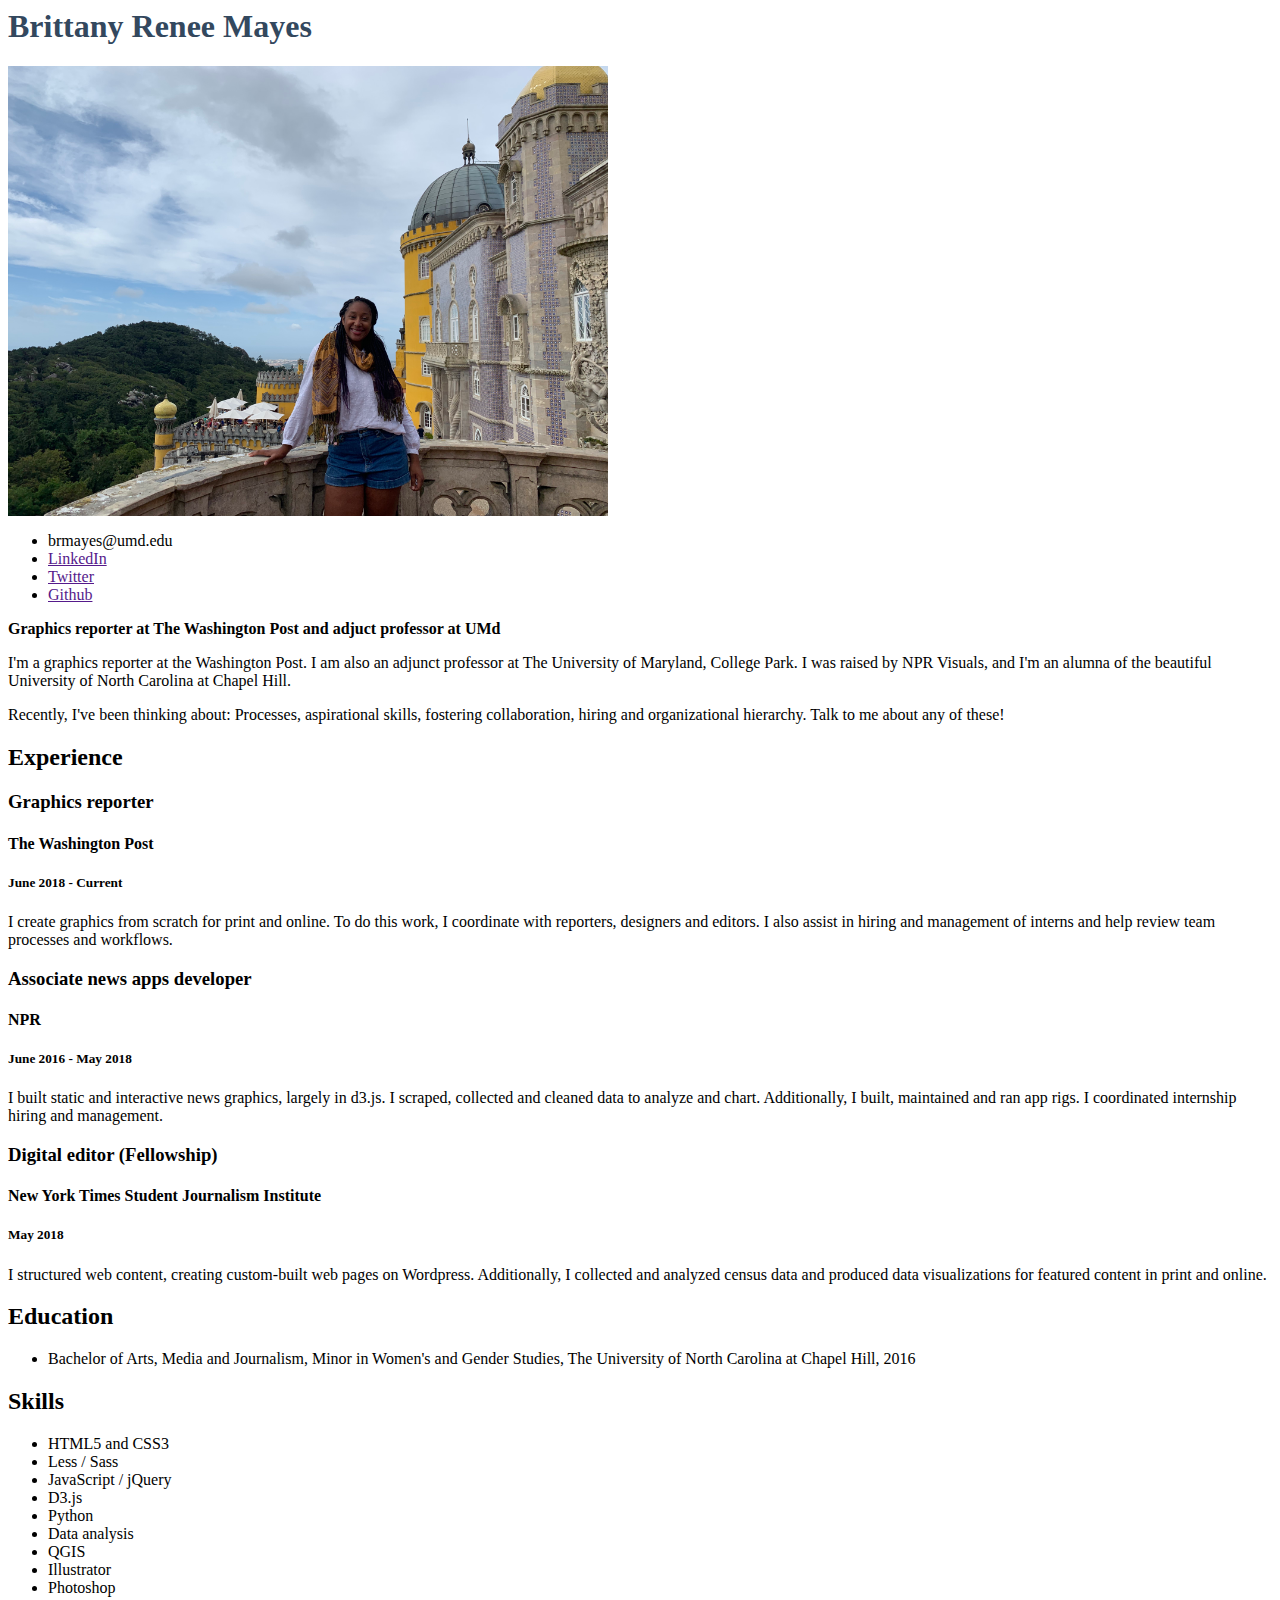
==== resume.html @ e0fadb00 "add images, build out basic resume design and temp landing page" ====
<!DOCTYPE>
<html lang="en">
    <head>
        <title>Resume</title>
        <link rel="stylesheet" href="styles.css">
    </head>
    <body>
        <h1>Brittany Renee Mayes</h1>
        <img src="_imgs/brittany-castle.jpg" alt="Brittany Renee Mayes"/>
        <ul>
            <li>brmayes@umd.edu</li>
            <li><a href="" target="_blank">LinkedIn</a></li>
            <li><a href="" target="_blank">Twitter</a></li>
            <li><a href="" target="_blank">Github</a></li>
        </ul>
        <p><strong>Graphics reporter at The Washington Post and adjuct professor at UMd</strong></p>
        <p>
            I'm a graphics reporter at the Washington Post. I am also an adjunct professor at The University of Maryland, College Park. I was raised by NPR Visuals, and I'm an alumna of the beautiful University of North Carolina at Chapel Hill.
        </p>
        <p>
            Recently, I've been thinking about: Processes, aspirational skills, fostering collaboration, hiring and organizational hierarchy. Talk to me about any of these!
        </p>
        <h2>Experience</h2>
        <!-- First job -->
        <h3>Graphics reporter</h3>
        <h4>The Washington Post</h4>
        <h5>June 2018 - Current</h5>
        <p>I create graphics from scratch for print and online. To do this work, I coordinate with reporters, designers and editors. I also assist in hiring and management of interns and help review team processes and workflows.</p>

        <!-- Second job -->
        <h3>Associate news apps developer</h3>
        <h4>NPR</h4>
        <h5>June 2016 - May 2018</h5>
        <p>I built static and interactive news graphics, largely in d3.js. I scraped, collected and cleaned data to analyze and chart. Additionally, I built, maintained and ran app rigs. I coordinated internship hiring and management.</p>

        <!-- Third job -->
        <h3>Digital editor (Fellowship)</h3>
        <h4>New York Times Student Journalism Institute</h4>
        <h5>May 2018</h5>
        <p>I structured web content, creating custom-built web pages on Wordpress. Additionally, I collected and analyzed census data and produced data visualizations for featured content in print and online.</p>

        <h2>Education</h2>
        <ul>
            <li>Bachelor of Arts, Media and Journalism, Minor in Women's and Gender Studies, The University of North Carolina at Chapel Hill, 2016</li>
        </ul>

        <h2>Skills</h2>
        <ul>
            <li>HTML5 and CSS3</li>
            <li>Less / Sass</li>
            <li>JavaScript / jQuery</li>
            <li>D3.js</li>
            <li>Python</li>
            <li>Data analysis</li>
            <li>QGIS</li>
            <li>Illustrator</li>
            <li>Photoshop</li>
            <li>Git versioning</li>
        </ul>
    </body>
</html>
---- styles.css ----
h1 {
    color: #33485e;
}

img {
    max-width: 600px;
    width: 100%;
}
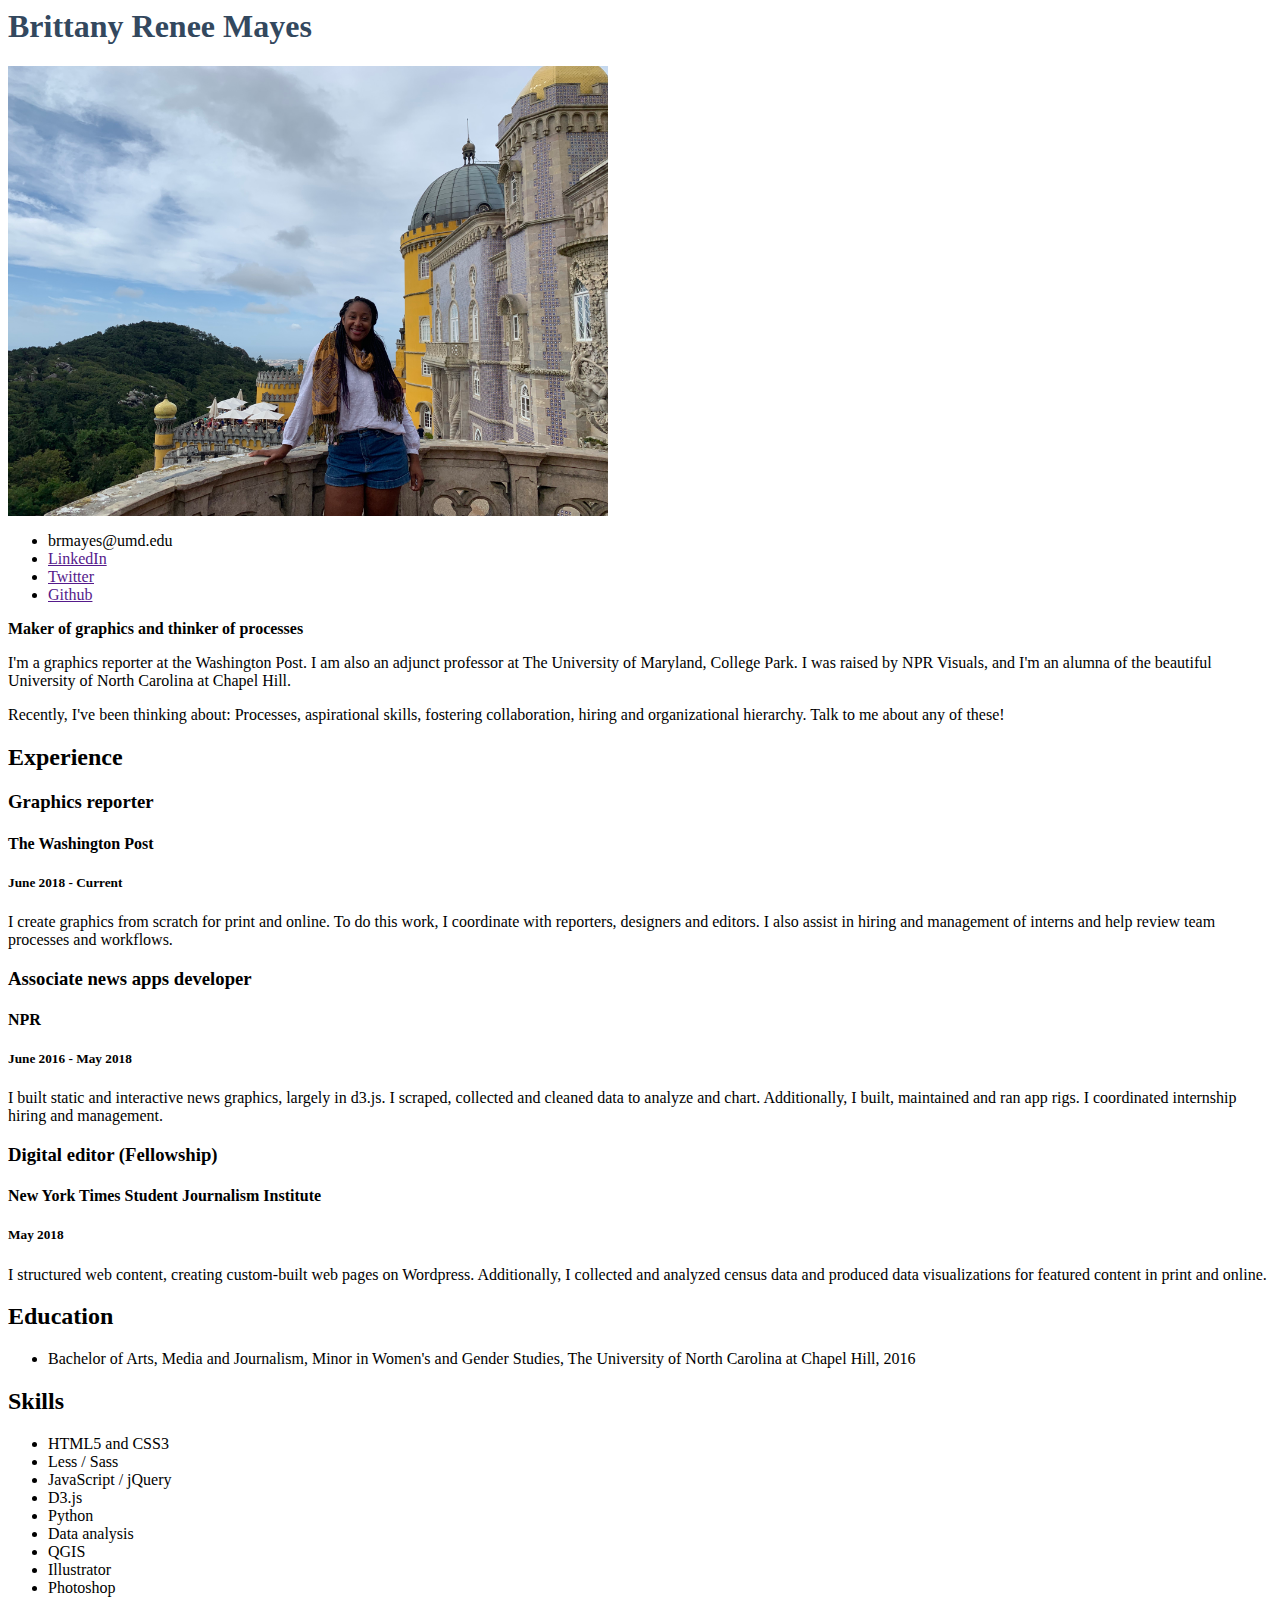
==== commit a3957c73: "update image path" ====
--- a/resume.html
+++ b/resume.html
@@ -5,15 +5,16 @@
         <link rel="stylesheet" href="styles.css">
     </head>
     <body>
+        <!-- I built this myself! -->
         <h1>Brittany Renee Mayes</h1>
-        <img src="_imgs/brittany-castle.jpg" alt="Brittany Renee Mayes"/>
+        <img src="/img/brittany-castle.jpg" alt="Brittany Renee Mayes"/>
         <ul>
             <li>brmayes@umd.edu</li>
             <li><a href="" target="_blank">LinkedIn</a></li>
             <li><a href="" target="_blank">Twitter</a></li>
             <li><a href="" target="_blank">Github</a></li>
         </ul>
-        <p><strong>Graphics reporter at The Washington Post and adjuct professor at UMd</strong></p>
+        <p><strong>Maker of graphics and thinker of processes</strong></p>
         <p>
             I'm a graphics reporter at the Washington Post. I am also an adjunct professor at The University of Maryland, College Park. I was raised by NPR Visuals, and I'm an alumna of the beautiful University of North Carolina at Chapel Hill.
         </p>
